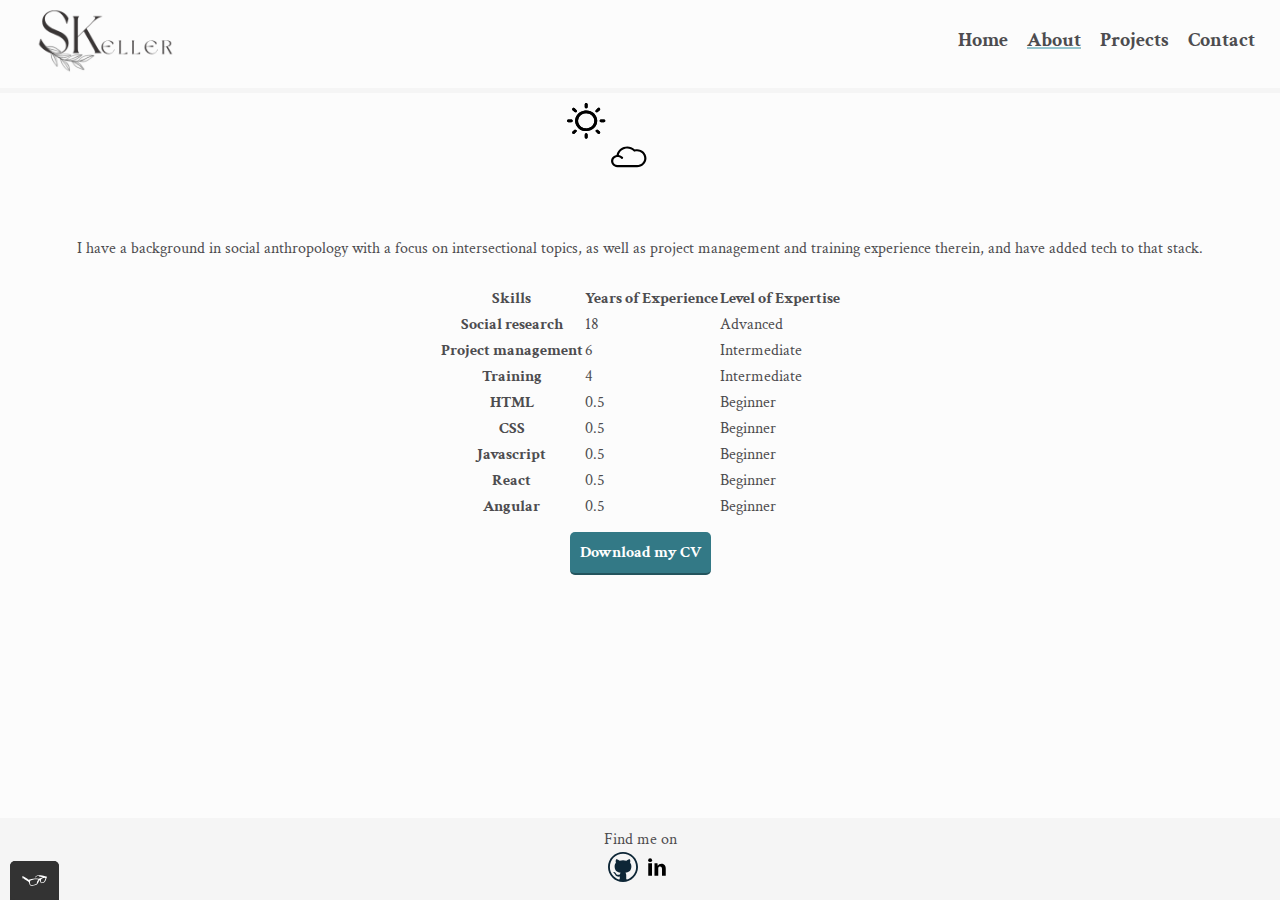
==== about.html @ 08c843f4 "Changing animation" ====
<!DOCTYPE html>
<html lang="en">

<head>
  <meta charset="utf-8" />
  <meta http-equiv="X-UA-Compatible" content="IE=edge" />
  <meta name="viewport" content="width=device-width, initial-scale=1.0" />
  <link rel="icon" href="img/favicon-32x32.png" />
  <link rel="preconnect" href="https://fonts.googleapis.com">
  <link rel="preconnect" href="https://fonts.gstatic.com" crossorigin>
  <link
    href="https://fonts.googleapis.com/css2?family=Crimson+Text:ital,wght@0,400;0,600;0,700;1,400;1,600;1,700&display=swap"
    rel="stylesheet">
  <link rel="stylesheet" type="text/css" href="css/normalize.css" />
  <link rel="stylesheet" type="text/css" href="css/styles.css" />
  <!--<link rel="stylesheet" type="text/css" href="css/style.production.css" />-->
  <title>About SKeller</title>
</head>

<body>
  <!--HEADER SECTION-->
  <header class="page-header">
    <a href="./index.html">
      <img src="img/sklogo2.svg" alt="S Keller personal logo of name in text with leaf branch" /></a>
    <nav class="page-header__item">
      <!--ARIA accessibility with roles-->
      <ul role="menubar" class="navigation-list">
        <li role="presentation">
          <a href="index.html" role="menuitem" class="navigation-list__item">Home
          </a>
        </li>
        <li role="presentation">
          <a href="about.html" role="menuitem" class="navigation-list__item navigation-list__item--active">About</a>
        </li>
        <li role="presentation">
          <a href="work.html" role="menuitem" class="navigation-list__item">Projects</a>
        </li>
        <li role="presentation">
          <a href="contact.html" role="menuitem" class="navigation-list__item">Contact</a>
        </li>
      </ul>
    </nav>
  </header>
  <!--MAIN SECTION-->
  <main>
    <div class="main-about">
      <div class="main__about--item-svg">
        <!--SVG-->
        <svg width="38.724514mm" height="20.191999mm" viewBox="0 0 38.724514 20.191999" version="1.1" id="SVGRoot"
          xmlns="http://www.w3.org/2000/svg" xmlns:svg="http://www.w3.org/2000/svg">
          <defs id="defs7776" />
          <g id="layer1" transform="translate(-26.788485,-6.3429999)">
            <g id="o" transform="matrix(0.50739814,0,0,0.4724039,25.773689,5.3981922)">
              <path class="sun"
                d="M 12,17.75 C 10.8628,17.75 9.7511,17.4128 8.8055,16.781 7.85992,16.1491 7.1229,15.2511 6.6877,14.2004 6.25249,13.1498 6.13862,11.9936 6.36049,10.8782 6.58235,9.7628 7.12999,8.7383 7.93409,7.9341 c 0.8041,-0.8042 1.8287,-1.3518 2.9441,-1.5736 1.1154,-0.22187 2.2716,-0.108 3.3222,0.32721 1.0507,0.4352 1.9487,1.1722 2.5806,2.1178 0.6318,0.94559 0.969,2.0573 0.969,3.1945 -0.0026,1.5242 -0.6093,2.9852 -1.6871,4.0629 -1.0777,1.0778 -2.5387,1.6845 -4.0629,1.6871 z m 0,-10 c -0.8406,0 -1.6623,0.24926 -2.3612,0.71626 -0.69891,0.46699 -1.2436,1.1308 -1.5653,1.9073 -0.32167,0.7766 -0.40583,1.6311 -0.24184,2.4555 0.16398,0.8245 0.56876,1.5817 1.1631,2.1761 0.59434,0.5944 1.3516,0.9992 2.1761,1.1631 0.8244,0.164 1.6789,0.0799 2.4555,-0.2418 0.7766,-0.3217 1.4404,-0.8664 1.9073,-1.5653 0.467,-0.6989 0.7163,-1.5206 0.7163,-2.3612 -0.0026,-1.1264 -0.4513,-2.2058 -1.2477,-3.0023 -0.7965,-0.79646 -1.8759,-1.2451 -3.0023,-1.2477 z"
                id="path5969" />
              <path
                d="M 12,5 C 11.8019,4.99741 11.6126,4.91756 11.4725,4.77747 11.3324,4.63737 11.2526,4.44811 11.25,4.25 v -1.5 c 0,-0.19891 0.079,-0.38968 0.2197,-0.53033 C 11.6103,2.07902 11.8011,2 12,2 12.1989,2 12.3897,2.07902 12.5303,2.21967 12.671,2.36032 12.75,2.55109 12.75,2.75 v 1.5 C 12.7474,4.44811 12.6676,4.63737 12.5275,4.77747 12.3874,4.91756 12.1981,4.99741 12,5 Z"
                id="path5971" />
              <path
                d="M 12,22 C 11.8019,21.9974 11.6126,21.9176 11.4725,21.7775 11.3324,21.6374 11.2526,21.4481 11.25,21.25 v -1.5 c 0,-0.1989 0.079,-0.3897 0.2197,-0.5303 C 11.6103,19.079 11.8011,19 12,19 c 0.1989,0 0.3897,0.079 0.5303,0.2197 0.1407,0.1406 0.2197,0.3314 0.2197,0.5303 v 1.5 c -0.0026,0.1981 -0.0824,0.3874 -0.2225,0.5275 C 12.3874,21.9176 12.1981,21.9974 12,22 Z"
                id="path5973" />
              <path
                d="m 21.25,12.75 h -1.5 c -0.1989,0 -0.3897,-0.079 -0.5303,-0.2197 C 19.079,12.3897 19,12.1989 19,12 19,11.8011 19.079,11.6103 19.2197,11.4697 19.3603,11.329 19.5511,11.25 19.75,11.25 h 1.5 c 0.1989,0 0.3897,0.079 0.5303,0.2197 C 21.921,11.6103 22,11.8011 22,12 22,12.1989 21.921,12.3897 21.7803,12.5303 21.6397,12.671 21.4489,12.75 21.25,12.75 Z"
                id="path5975" />
              <path
                d="M 4.25,12.75 H 2.75 C 2.55109,12.75 2.36032,12.671 2.21967,12.5303 2.07902,12.3897 2,12.1989 2,12 2,11.8011 2.07902,11.6103 2.21967,11.4697 2.36032,11.329 2.55109,11.25 2.75,11.25 h 1.5 c 0.19891,0 0.38968,0.079 0.53033,0.2197 C 4.92098,11.6103 5,11.8011 5,12 5,12.1989 4.92098,12.3897 4.78033,12.5303 4.63968,12.671 4.44891,12.75 4.25,12.75 Z"
                id="path5977" />
              <path
                d="M 6.5,7.25 C 6.30706,7.23525 6.12757,7.1455 6,7 L 4.91,6 C 4.83843,5.92843 4.78166,5.84346 4.74292,5.74995 4.70419,5.65644 4.68426,5.55622 4.68426,5.455 4.68426,5.35378 4.70419,5.25356 4.74292,5.16005 4.78166,5.06654 4.83843,4.98157 4.91,4.91 4.98157,4.83843 5.06654,4.78166 5.16005,4.74292 5.25356,4.70419 5.35379,4.68425 5.455,4.68425 c 0.10122,0 0.20144,0.01994 0.29495,0.05867 C 5.84346,4.78166 5.92843,4.83843 6,4.91 L 7,6 C 7.12299,6.13751 7.19098,6.31552 7.19098,6.5 7.19098,6.68448 7.12299,6.86249 7,7 6.87243,7.1455 6.69294,7.23525 6.5,7.25 Z"
                id="path5979" />
              <path
                d="m 18.56,19.31 c -0.0985,4e-4 -0.1962,-0.0188 -0.2872,-0.0566 C 18.1818,19.2157 18.0993,19.1601 18.03,19.09 L 17,18 c -0.0668,-0.14 -0.0886,-0.2972 -0.0624,-0.4501 0.0262,-0.1528 0.0992,-0.2938 0.2089,-0.4035 0.1096,-0.1096 0.2506,-0.1826 0.4035,-0.2088 C 17.7028,16.9113 17.8601,16.9331 18,17 l 1.09,1 c 0.1405,0.1406 0.2194,0.3312 0.2194,0.53 0,0.1987 -0.0789,0.3894 -0.2194,0.53 -0.0667,0.0755 -0.1481,0.1367 -0.2392,0.1797 -0.0911,0.043 -0.1901,0.0669 -0.2908,0.0703 z"
                id="path5981" />
              <path
                d="M 17.5,7.25 C 17.3071,7.23525 17.1276,7.1455 17,7 16.877,6.86249 16.809,6.68448 16.809,6.5 16.809,6.31552 16.877,6.13751 17,6 l 1,-1.09 c 0.1445,-0.14454 0.3406,-0.22575 0.545,-0.22575 0.2044,0 0.4005,0.08121 0.545,0.22575 0.1445,0.14454 0.2258,0.34059 0.2258,0.545 0,0.20441 -0.0813,0.40046 -0.2258,0.545 L 18,7 c -0.1276,0.1455 -0.3071,0.23525 -0.5,0.25 z"
                id="path5983" />
              <path
                d="M 5.44,19.31 C 5.34146,19.3104 5.24382,19.2912 5.15281,19.2534 5.0618,19.2157 4.97925,19.1601 4.91,19.09 4.76955,18.9494 4.69066,18.7587 4.69066,18.56 c 0,-0.1988 0.07889,-0.3894 0.21934,-0.53 L 6,17 c 0.13996,-0.0669 0.29719,-0.0887 0.45005,-0.0624 0.15287,0.0262 0.29384,0.0992 0.40351,0.2088 0.10967,0.1097 0.18264,0.2507 0.20887,0.4035 C 7.08865,17.7028 7.06684,17.86 7,18 L 6,19.09 C 5.92727,19.1638 5.83984,19.2216 5.74337,19.2595 5.6469,19.2974 5.54355,19.3146 5.44,19.31 Z"
                id="path5985" />
            </g>
            <g id="use5988" transform="matrix(0.0183101,0,0,0.01748412,38.438409,16.112101)">
              <path class="cloud"
                d="M 344.38,143.77 C 254.764,56.016 102.37,103.775 79.82,227.699 c -31.849,4.598 -59.138,25.445 -72.018,55.076 -0.016,0.035 -0.032,0.07 -0.047,0.107 -26.687,61.602 18.784,130.23 85.51,130.23 h 282.27 c 75.246,0 136.46,-61.216 136.46,-136.46 0,-87.412 -81.686,-152.97 -167.62,-132.88 z m 31.156,237.35 H 93.266 c -69.246,0 -84.534,-98.263 -18.714,-119.46 14.753,-4.65 43.01,-7.348 74.38,21.892 6.464,6.024 16.586,5.667 22.61,-0.794 6.024,-6.464 5.668,-16.586 -0.794,-22.61 -17.93,-16.712 -38.071,-27.33 -58.484,-31.453 22.034,-99.077 147.37,-131.85 215.25,-56.305 4.189,4.661 10.714,6.451 16.693,4.57 67.272,-21.117 135.8,29.374 135.8,99.69 10e-4,57.602 -46.863,104.47 -104.47,104.47 z"
                id="path8315" />
            </g>
            <use class="cloud" xlink:href="#q" />
            <use xlink:href="#p" />
            <use class="sun" xlink:href="#o" />
          </g>
        </svg>
      </div>
      <!-- <h1>About me</h1>-->
      <p class="main__about--text">
        I have a background in social anthropology with a focus on
        intersectional topics, as well as project management and training
        experience therein, and have added tech to that stack.
      </p>
      <br />
      <!--TABLE-->
      <table class="main__about--item">
        <thead>
          <tr>
            <th scope="col">Skills</th>
            <th scope="col">Years of Experience</th>
            <th scope="col">Level of Expertise</th>
          </tr>
        </thead>
        <tbody>
          <tr>
            <th scope="row">Social research</th>
            <td>18</td>
            <td>Advanced</td>
          </tr>
          <tr>
            <th scope="row">Project management</th>
            <td>6</td>
            <td>Intermediate</td>
          </tr>
          <tr>
            <th scope="row">Training</th>
            <td>4</td>
            <td>Intermediate</td>
          </tr>
          <tr>
            <th scope="row">HTML</th>
            <td>0.5</td>
            <td>Beginner</td>
          </tr>
          <tr>
            <th scope="row">CSS</th>
            <td>0.5</td>
            <td>Beginner</td>
          </tr>
          <tr>
            <th scope="row">Javascript</th>
            <td>0.5</td>
            <td>Beginner</td>
          </tr>
          <tr>
            <th scope="row">React</th>
            <td>0.5</td>
            <td>Beginner</td>
          <tr>
            <th scope="row">Angular</th>
            <td>0.5</td>
            <td>Beginner</td>
          </tr>
          </tr>
        </tbody>
      </table>
      <div class="main__about--item button__cv">
        <a href="assets/cv_skeller.pdf" class="button" download>Download my CV</a>
      </div>
      <br />

      <!--<div>
        <a
          href="https://www.freepik.com/free-vector/munich-germany-line-city-skyline-with-panorama-sky-background-vector-illustration-business-travel-tourism-concept-with-modern-buildings-image-presentation-banner-web-site_24083901.htm#query=munich%20skyline&position=0&from_view=search&track=ais">Image
          by Sky and Glass</a> on Freepik
      </div>-->
    </div>
  </main>
  <!--FOOTER SECTION-->
  <footer class="page-footer">
    <!-- <a href="mailto:sarah29.84@gmail.com?cc=smaugkeller@gmail.com">Contact me</a>-->
    <p>Find me on</p>
    <div class="social-media">
      <a class="footer__icon" href="https://github.com/keylan1">
        <img src="img/github_icon.svg"
          alt="Github icon" /></a><!--<img src="img/twitter_icon.svg" alt="Twitter icon" />-->
      <a class="footer__icon" href="https://www.linkedin.com/in/sarah-keller-77b59525/">
        <img src="img/linkedin_icon.svg" alt="LinkedIn icon" />
      </a>
    </div>
  </footer>
  <!--js source for accessibility checker-->
  <script src="js/tota11y.min.js"></script>
</body>

</html>
---- css/styles.css ----
:root {
  --primary-color: #337986;
  --visited-color: #c96d7c;
  --background-color: #fcfcfc;
  --text-color: #4d4c4f;
  --active-color: #95c5ce;
  --button-text: white;
  --page-border: #f5f5f5;
  --cloud-color: #56cde2;
  --sun-first: #edc655;
  --sun-second: #fcffad;
  --sun-third: #f76414;
  --font-family: 'Crimson Text', serif;
  --font-weight: 700;
  --line-height: 1.5;
  --docfont-size: 16px;
}

/* GENERAL RULES FOR DOC */
*,
*:after,
*:before {
  margin: 0;
  padding: 0;
  box-sizing: border-box;
}

html,
body {
  height: 100%;
  min-height: 100%;
  overflow: hidden;
}

main {
  flex: 1 1 auto;
  overflow-y: scroll;
}

body {
  display: flex;
  background-color: var(--background-color);
  color: var(--text-color);
  font-size: var(--docfont-size);
  font-family: var(--font-family);
  line-height: var(--line-height);
  flex-direction: column;
}

h1 {
  font-size: 30px;
  font-weight: var(--font-weight);
  line-height: var(--line-height);
  text-align: center;
}

h2 {
  font-size: 24px;
  font-weight: var(--font-weight);
  line-height: var(--line-height);
}

h3 {
  font-size: 18px;
  font-weight: var(--font-weight);
  line-height: var(--line-height);
}

/* HEADER RULES */

.page-header {
  display: flex;
  width: 100%;
  padding: 5px;
  border-bottom: 5px solid var(--page-border);
  background-color: var(--background-color);
}

.page-header__item {
  flex: 0 1 200px;
}

.page-header__item:last-child {
  flex-grow: 1;
  text-align: right;
}

header,
footer {
  flex: 0 0 auto;
}

.navigation-list {
  list-style-type: none;
  margin-top: 20px;
  margin-right: 20px;
  /*font-size: 18px;*/
}

.navigation-list li {
  display: inline-block;
  margin-left: 15px;
}

.navigation-list__item {
  font-weight: bold;
  font-size: 20px;
  text-decoration: none;
  color: var(--text-color);

}

.navigation-list__item--active {
  text-decoration: underline var(--active-color);
}

/* MAIN CONTENT RULES */

.profile {
  display: flex;
  justify-content: center;
  align-items: center;
  padding: 100px;
}

.profile__container {
  display: flex;
  align-items: center;
  justify-content: center;
  margin: 0 auto;
  max-width: 900px;
}

.profile__portrait {
  width: 350px;
  height: auto;
  margin-right: 40px;
  border-radius: 50%;
}

.profile .main-profile {
  flex: 1 1 auto;
  overflow-y: scroll;
}

.main__profile--items {
  flex-direction: column;
  flex-wrap: wrap;
  text-align: justify;
}

.main-about {
  display: flex;
  flex-direction: column;
  align-items: center;
  justify-content: center;
}

.main__about--text {
  margin-top: 40px;
}

svg {
  margin-top: 10px;
  margin-bottom: 10px;
}

.main-work {
  display: flex;
  flex-direction: column;
  justify-content: center;
}

.main-contact {
  display: flex;
  flex-direction: column;
}

.main__contact--items {
  display: flex;
  align-items: center;
  justify-content: center;
  margin: 40px 90px;
}

.main__contact--item {
  padding: 20px;
}

table {
  margin-bottom: 20px;
}

.button__cv {
  margin-bottom: 10px;
}

.grid__item {
  display: inline-block;
  width: 33%;
}

@supports (display: grid) {
  .grid {
    display: grid;
    grid-template-columns: 1fr 1fr;
    grid-gap: 35px;
    margin: 30px;
    margin-top: 40px;
  }

  .grid__item {
    background-color: var(--page-border);
    width: auto;
    min-height: auto;
    max-height: fit-content;
    margin: 0;
    box-shadow: 0px 0px 20px rgba(36, 36, 36, 0.4);
    transition: transform 0.2s, box-shadow 0.2s;
    border-radius: 10px;
    display: flex;
    /*justify-content: flex-end;*/
    justify-content: space-between;
    flex-direction: column;
    position: relative;
  }



  .grid__item_p {
    padding-top: 20px;
    padding-left: 20px;
    padding-right: 20px;
    text-align: justify;

  }

  .grid__item_a {
    padding-left: 20px;
    padding-right: 20px;
    text-decoration: none;
    margin-bottom: 10px;
  }

  .button-container {
    display: flex;
    justify-content: center;
    width: 100%;
    padding: 20px;
  }

  .project-button {
    background-color: rgb(231, 230, 229);
    box-shadow: 0px 5px 20px rgba(68, 65, 65, 0.5);
    color: var(--text-color);
  }

  .grid__item:hover {
    transform: translateY(-10px);
    /* Move the card up on hover */
    box-shadow: 0px 5px 20px rgba(0, 0, 0, 0.3);
    /* Increase shadow for illumination */
  }

  .event-img {
    display: grid;
    place-items: center;
    /*margin: auto;*/
    background-color: var(--page-border);
    max-width: 100%;
    max-height: 100%;
    margin: auto;
    object-fit: cover;
    border-top-right-radius: 10px;
    border-top-left-radius: 10px;

  }

  .chirp-img {
    display: grid;
    place-items: center;
    /*margin: auto;*/
    background-color: var(--page-border);
    max-width: 100%;
    max-height: 100%;
    margin: auto;
    object-fit: cover;

  }

  .mFlix-angular-img {
    display: grid;
    place-items: center;
    /*margin: auto;*/
    background-color: var(--page-border);
    max-width: 100%;
    max-height: 100%;
    margin: auto;
    object-fit: cover;
  }

  .mFlix-react-img {
    display: grid;
    place-items: center;
    /*margin: auto;*/
    background-color: var(--page-border);
    max-width: 100%;
    max-height: 100%;
    margin: auto;
    object-fit: cover;
  }

  .flix-api-img {
    display: grid;
    place-items: center;
    /*margin: auto;*/
    background-color: var(--page-border);
    max-width: 100%;
    max-height: 100%;
    margin: auto;
    object-fit: cover;
  }

  .pokedex-img {
    display: grid;
    place-items: center;
    /*margin: auto;*/
    background-color: var(--page-border);
    max-width: 100%;
    max-height: 100%;
    margin: auto;
    object-fit: cover;
  }
}

/* BUTTONS AND LINKS */

.footer__icon:visited {
  color: white;
  text-decoration: none;
}

a {
  color: var(--primary-color);
  font-weight: bold;
}

/*a:visited {
  color: var(--visited-color);
}*/

a:hover,
a:focus {
  text-decoration: none;
}

a:active {
  color: var(--active-color);
}

button,
.button {
  border: none;
  background-color: var(--primary-color);
  font-family: inherit;
  font-size: var(--docfont-size);
  text-decoration: none;
  color: var(--button-text);
  border-radius: 5px;
  padding: 10px;
  border-bottom: 2px solid rgba(0, 0, 0, 0.3);
  transition: opacity 0.4s;
}

button:hover,
button:focus,
.button:hover,
.button:focus {
  cursor: pointer;
  opacity: 0.6;
}

.contact-p {
  font-style: italic;
  margin-top: 7px;
  text-align: center;
}

#contact-email {
  height: 35px;
  width: 100%;
  resize: none;
}

#contact-msg {
  height: 60px;
  width: 100%;
  resize: none;
}

#contact-submit {
  margin-top: 10px;
  padding: 10px;
  box-shadow: inset;
  background-color: var(--primary-color);
  color: var(--button-text);
  border-radius: 5px;
}

/* FOOTER RULES */
.page-footer {
  clear: both;
  display: flex;
  flex-direction: column;
  align-items: center;
  justify-content: center;
  background-color: var(--page-border);
  line-height: var(--line-height);
  padding: 10px;
}

/* RESPONSIVENESS */
/* GRID */
@media all and (max-width: 480px) {
  .grid {
    grid-template-columns: 1fr;
    grid-gap: 25px;
  }

  /*.project-button {
    flex-shrink: 1;
    flex-basis: auto;
  }*/

  .grid__item_p {
    font-size: 12px;
  }

  .project-button {
    font-size: 12px;
    padding: 5px;
    margin-top: 10px;
    margin-bottom: 10px;
  }

  .profile__container {
    display: flex;
    flex-direction: column;
  }

  .main__contact--items {
    display: flex;
    flex-direction: column;
  }
}

@media all and (min-width: 481px) and (max-width: 768px) {
  .grid {
    grid-template-columns: 1fr;
    grid-gap: 25px;
  }

  .grid__item_p {
    padding-top: 10px;
    padding-left: 10px;
    padding-right: 10px;
    font-size: 14px;
  }

  .project-button {
    font-size: 16px;
    padding: 10px;
    margin-top: 10px;
    margin-bottom: 10px;
  }

  .profile__container {
    display: flex;
    flex-direction: column;
  }

  .profile__portrait {
    margin: 0 auto;
    max-height: 350px;
    max-width: 350px;
  }
}

@media all and (max-width: 768px) {
  .page-header__item:first-child {
    flex-shrink: 1;
    flex-basis: auto;
  }

  .grid__item:last-child {
    grid-column: auto / auto;
    grid-row: auto / auto;
  }

  h1 {
    font-size: 22.5px;
  }

  .main-about,
  .page-footer {
    text-align: justify;
  }

  svg {
    width: 100%;
    height: auto;
  }
}

/* MAIN RESPONSIVENESS */
/* PROFILE */

@media all and (min-width: 320px) and (max-width: 480px) {
  .profile__portrait {
    margin: 0 auto;
    max-height: 300px;
    max-width: 300px;
  }

  .navigation-list__item {
    font-size: 14px;
  }

  .navigation-list {
    margin-top: 30px;
  }

  .header-img {
    flex-shrink: 1;
  }
}

@media all and (max-width: 320px) {
  .profile__portrait {
    margin: 0 auto;
    max-height: 250px;
    max-width: 250px;
  }

  .main__contact--item {
    padding: 10px;
  }

  form {
    width: max-content;
  }

  .contact-p {
    margin-top: 10px;
    font-style: italic;
  }
}

@media all and (max-width: 480px) {}

@media all and (max-width: 768px) {}

@media all and (max-width: 992px) {}

@media all and (max-width: 1200px) {

  .chirp-img,
  .flix-api-img,
  .mFlix-angular-img,
  .mFlix-react-img,
  .pokedex-img {
    border-top-right-radius: 10px;
    border-top-left-radius: 10px;
  }

}

/* KEYFRAMES */

@keyframes cloud-move-reverse {
  0% {
    fill: var(--box-background);
    transform: translate(446px, 48px);
  }

  50% {
    fill: var(--cloud-color);
  }

  100% {
    fill: var(--primary-color);
    transform: translate(100px, 48px);
  }
}

@keyframes sun-animation {
  0% {
    fill: var(--sun-first);
  }

  50% {
    fill: var(--sun-second);
  }

  100% {
    fill: var(--sun-third);
  }
}

.sun {
  animation: 6s sun-animation infinite alternate linear;
}

.cloud {
  animation: 20s cloud-move-reverse infinite alternate linear;
}
---- css/style.production.css ----
/*
* Prefixed by https://autoprefixer.github.io
* PostCSS: v8.4.14,
* Autoprefixer: v10.4.7
* Browsers: last 4 version
*/

/* GENERAL RULES FOR DOC */
*,
*:after,
*:before {
  margin: 0;
  padding: 0;
  -webkit-box-sizing: border-box;
  box-sizing: border-box;
}

html,
body {
  height: 100%;
  min-height: 100%;
  overflow: hidden;
}

main {
  -webkit-box-flex: 1;
  -ms-flex: 1 1 auto;
  flex: 1 1 auto;
  overflow-y: scroll;
}

body {
  display: -webkit-box;
  display: -ms-flexbox;
  display: flex;
  background-color: #fcfcfc;
  color: #4d4c4f;
  font-size: 16px;
  font-family: tajawal, sans-serif;
  line-height: 1.5;
  -webkit-box-orient: vertical;
  -webkit-box-direction: normal;
  -ms-flex-direction: column;
  flex-direction: column;
}

h1 {
  font-size: 30px;
  font-weight: 700;
  line-height: 1.5;
  text-align: center;
}

h2 {
  font-size: 24px;
  font-weight: 700;
  line-height: 1.5;
}

h3 {
  font-size: 18px;
  font-weight: 700;
  line-height: 1.5;
}

/* HEADER RULES */

.page-header {
  display: -webkit-box;
  display: -ms-flexbox;
  display: flex;
  width: 100%;
  padding: 20px;
  border-bottom: 3px solid #f5f5f5;
  background-color: #fcfcfc;
}

.page-header__item {
  -webkit-box-flex: 0;
  -ms-flex: 0 1 200px;
  flex: 0 1 200px;
}

.page-header__item:last-child {
  -webkit-box-flex: 1;
  -ms-flex-positive: 1;
  flex-grow: 1;
  text-align: right;
}

header,
footer {
  -webkit-box-flex: 0;
  -ms-flex: 0 0 auto;
  flex: 0 0 auto;
}

.navigation-list {
  list-style-type: none;
  font-size: 18px;
}

.navigation-list li {
  display: inline-block;
  margin-left: 15px;
}

.navigation-list__item--active {
  text-decoration: none;
}

/* MAIN CONTENT RULES */

.profile {
  display: -webkit-box;
  display: -ms-flexbox;
  display: flex;
  -webkit-box-pack: center;
  -ms-flex-pack: center;
  justify-content: center;
  -webkit-box-align: center;
  -ms-flex-align: center;
  align-items: center;
  padding: 100px;
}

.profile__container {
  display: -webkit-box;
  display: -ms-flexbox;
  display: flex;
  -webkit-box-align: center;
  -ms-flex-align: center;
  align-items: center;
  -webkit-box-pack: center;
  -ms-flex-pack: center;
  justify-content: center;
  margin: 0 auto;
  max-width: 900px;
}

.profile__portrait {
  width: 350px;
  height: auto;
  margin-right: 40px;
  border-radius: 50%;
}

.profile .main-profile {
  -webkit-box-flex: 1;
  -ms-flex: 1 1 auto;
  flex: 1 1 auto;
  overflow-y: scroll;
}

.main__profile--items {
  -webkit-box-orient: vertical;
  -webkit-box-direction: normal;
  -ms-flex-direction: column;
  flex-direction: column;
  -ms-flex-wrap: wrap;
  flex-wrap: wrap;
  text-align: justify;
}

.main-about {
  display: -webkit-box;
  display: -ms-flexbox;
  display: flex;
  -webkit-box-orient: vertical;
  -webkit-box-direction: normal;
  -ms-flex-direction: column;
  flex-direction: column;
  -webkit-box-align: center;
  -ms-flex-align: center;
  align-items: center;
  -webkit-box-pack: center;
  -ms-flex-pack: center;
  justify-content: center;
}

.main__about--text {
  margin-top: 40px;
}

svg {
  margin-top: 10px;
  margin-bottom: 10px;
}

.main-work {
  display: -webkit-box;
  display: -ms-flexbox;
  display: flex;
  -webkit-box-orient: vertical;
  -webkit-box-direction: normal;
  -ms-flex-direction: column;
  flex-direction: column;
  -webkit-box-pack: center;
  -ms-flex-pack: center;
  justify-content: center;
}

.main-contact {
  display: -webkit-box;
  display: -ms-flexbox;
  display: flex;
  -webkit-box-orient: vertical;
  -webkit-box-direction: normal;
  -ms-flex-direction: column;
  flex-direction: column;
}

.main__contact--items {
  display: -webkit-box;
  display: -ms-flexbox;
  display: flex;
  -webkit-box-align: center;
  -ms-flex-align: center;
  align-items: center;
  -webkit-box-pack: center;
  -ms-flex-pack: center;
  justify-content: center;
  margin: 40px 90px;
}

.main__contact--item {
  padding: 20px;
}

table {
  margin-bottom: 20px;
}

.button__cv {
  margin-bottom: 10px;
}

.grid__item {
  display: inline-block;
  width: 33%;
}

@supports (display: grid) {
  .grid {
    display: -ms-grid;
    display: grid;
    -ms-grid-columns: 1fr 15px 1fr 15px 1fr;
    grid-template-columns: 1fr 1fr 1fr;
    grid-gap: 15px;
    margin: 30px;
    margin-top: 40px;
  }

  .grid__item {
    background-color: #f5f5f5;
    width: auto;
    min-height: auto;
    margin: 0;
  }

  .event-img {
    display: -ms-grid;
    display: grid;
    place-items: center;
    /*margin: auto;*/
    background-color: #f5f5f5;
    max-width: 100%;
    max-height: 100%;
    margin: auto;
    -o-object-fit: cover;
    object-fit: cover;
  }

  .chirp-img {
    display: -ms-grid;
    display: grid;
    place-items: center;
    /*margin: auto;*/
    background-color: #f5f5f5;
    max-width: 100%;
    max-height: 45%;
    margin: auto;
    -o-object-fit: cover;
    object-fit: cover;
  }

  .mFlix-angular-img {
    display: -ms-grid;
    display: grid;
    place-items: center;
    /*margin: auto;*/
    background-color: #f5f5f5;
    max-width: 100%;
    max-height: 45%;
    margin: auto;
    -o-object-fit: cover;
    object-fit: cover;
  }

  .mFlix-react-img {
    display: -ms-grid;
    display: grid;
    place-items: center;
    /*margin: auto;*/
    background-color: #f5f5f5;
    max-width: 100%;
    max-height: 45%;
    margin: auto;
    -o-object-fit: cover;
    object-fit: cover;
  }

  .flix-api-img {
    display: -ms-grid;
    display: grid;
    place-items: center;
    /*margin: auto;*/
    background-color: #f5f5f5;
    max-width: 100%;
    max-height: 45%;
    margin: auto;
    -o-object-fit: cover;
    object-fit: cover;
  }

  .pokedex-img {
    display: -ms-grid;
    display: grid;
    place-items: center;
    /*margin: auto;*/
    background-color: #f5f5f5;
    max-width: 100%;
    max-height: 45%;
    margin: auto;
    -o-object-fit: cover;
    object-fit: cover;
  }
}

/* BUTTONS AND LINKS */
a {
  color: #337986;
}

a:visited {
  color: #c96d7c;
}

a:hover,
a:focus {
  text-decoration: none;
}

a:active {
  color: #95c5ce;
}

button {
  border: none;
  background-color: #337986;
  font-family: inherit;
  font-size: 16px;
  text-decoration: none;
  color: white;
  border-radius: 5px;
  padding: 10px;
  border-bottom: 2px solid rgba(0, 0, 0, 0.3);
  -webkit-transition: opacity 0.4s;
  -o-transition: opacity 0.4s;
  transition: opacity 0.4s;
}

.button {
  border: none;
  background-color: #337986;
  font-family: inherit;
  font-size: 16px;
  text-decoration: none;
  color: white;
  border-radius: 5px;
  padding: 10px;
  border-bottom: 2px solid rgba(0, 0, 0, 0.3);
  -webkit-transition: opacity 0.4s;
  -o-transition: opacity 0.4s;
  transition: opacity 0.4s;
}

button:hover,
button:focus,
.button:hover,
.button:focus {
  cursor: pointer;
  opacity: 0.6;
}

.contact-p {
  font-style: italic;
  margin-top: 7px;
}

#contact-msg,
#contact-email,
#contact-tel {
  height: 35px;
  width: 100%;
  resize: none;
}

#contact-submit {
  padding: 5px;
  -webkit-box-shadow: inset;
  box-shadow: inset;
  background-color: #337986;
  color: white;
  border-radius: 5px;
}

/* FOOTER RULES */
.page-footer {
  clear: both;
  display: -webkit-box;
  display: -ms-flexbox;
  display: flex;
  -webkit-box-orient: vertical;
  -webkit-box-direction: normal;
  -ms-flex-direction: column;
  flex-direction: column;
  -webkit-box-align: center;
  -ms-flex-align: center;
  align-items: center;
  -webkit-box-pack: center;
  -ms-flex-pack: center;
  justify-content: center;
  background-color: #f5f5f5;
  line-height: 1.5;
  padding: 10px;
}

/* RESPONSIVENESS */
/* GRID */
@media all and (max-width: 480px) {
  .grid {
    -ms-grid-columns: 1fr;
    grid-template-columns: 1fr;
    grid-gap: 10px;
  }

  .profile__container {
    display: -webkit-box;
    display: -ms-flexbox;
    display: flex;
    -webkit-box-orient: vertical;
    -webkit-box-direction: normal;
    -ms-flex-direction: column;
    flex-direction: column;
  }

  .main__contact--items {
    display: -webkit-box;
    display: -ms-flexbox;
    display: flex;
    -webkit-box-orient: vertical;
    -webkit-box-direction: normal;
    -ms-flex-direction: column;
    flex-direction: column;
  }
}

@media all and (min-width: 481px) and (max-width: 768px) {
  .grid {
    -ms-grid-columns: 1fr 15px 1fr;
    grid-template-columns: 1fr 1fr;
    grid-gap: 15px;
  }

  .profile__container {
    display: -webkit-box;
    display: -ms-flexbox;
    display: flex;
    -webkit-box-orient: vertical;
    -webkit-box-direction: normal;
    -ms-flex-direction: column;
    flex-direction: column;
  }

  .profile__portrait {
    margin: 0 auto;
    max-height: 350px;
    max-width: 350px;
  }
}

@media all and (max-width: 768px) {
  .page-header__item:first-child {
    -ms-flex-negative: 1;
    flex-shrink: 1;
    -ms-flex-preferred-size: auto;
    flex-basis: auto;
  }

  .grid__item:last-child {
    grid-column: auto / auto;
    grid-row: auto / auto;
  }

  h1 {
    font-size: 22.5px;
  }

  .main-about,
  .page-footer {
    text-align: justify;
  }

  svg {
    width: 100%;
    height: auto;
  }
}

/* MAIN RESPONSIVENESS */
/* PROFILE */

@media all and (min-width: 320px) and (max-width: 480px) {
  .profile__portrait {
    margin: 0 auto;
    max-height: 300px;
    max-width: 300px;
  }
}

@media all and (max-width: 320px) {
  .profile__portrait {
    margin: 0 auto;
    max-height: 250px;
    max-width: 250px;
  }

  .main__contact--item {
    padding: 10px;
  }

  form {
    width: -webkit-max-content;
    width: -moz-max-content;
    width: max-content;
  }

  .contact-p {
    margin-top: 10px;
    font-style: italic;
  }
}

@media all and (max-width: 480px) {}

@media all and (max-width: 768px) {}

@media all and (max-width: 992px) {}

@media all and (max-width: 1200px) {}

/* KEYFRAMES */

@-webkit-keyframes cloud-move-reverse {
  0% {
    fill: undefined;
    -webkit-transform: translate(446px, 48px);
    transform: translate(446px, 48px);
  }

  50% {
    fill: #56cde2;
  }

  100% {
    fill: #337986;
    -webkit-transform: translate(100px, 48px);
    transform: translate(100px, 48px);
  }
}

@keyframes cloud-move-reverse {
  0% {
    fill: undefined;
    -webkit-transform: translate(446px, 48px);
    transform: translate(446px, 48px);
  }

  50% {
    fill: #56cde2;
  }

  100% {
    fill: #337986;
    -webkit-transform: translate(100px, 48px);
    transform: translate(100px, 48px);
  }
}

@-webkit-keyframes sun-animation {
  0% {
    fill: #edc655;
  }

  50% {
    fill: #fcffad;
  }

  100% {
    fill: #f76414;
  }
}

@keyframes sun-animation {
  0% {
    fill: #edc655;
  }

  50% {
    fill: #fcffad;
  }

  100% {
    fill: #f76414;
  }
}

.sun {
  -webkit-animation: 6s sun-animation infinite alternate linear;
  animation: 6s sun-animation infinite alternate linear;
}

.cloud {
  -webkit-animation: 20s cloud-move-reverse infinite alternate linear;
  animation: 20s cloud-move-reverse infinite alternate linear;
}
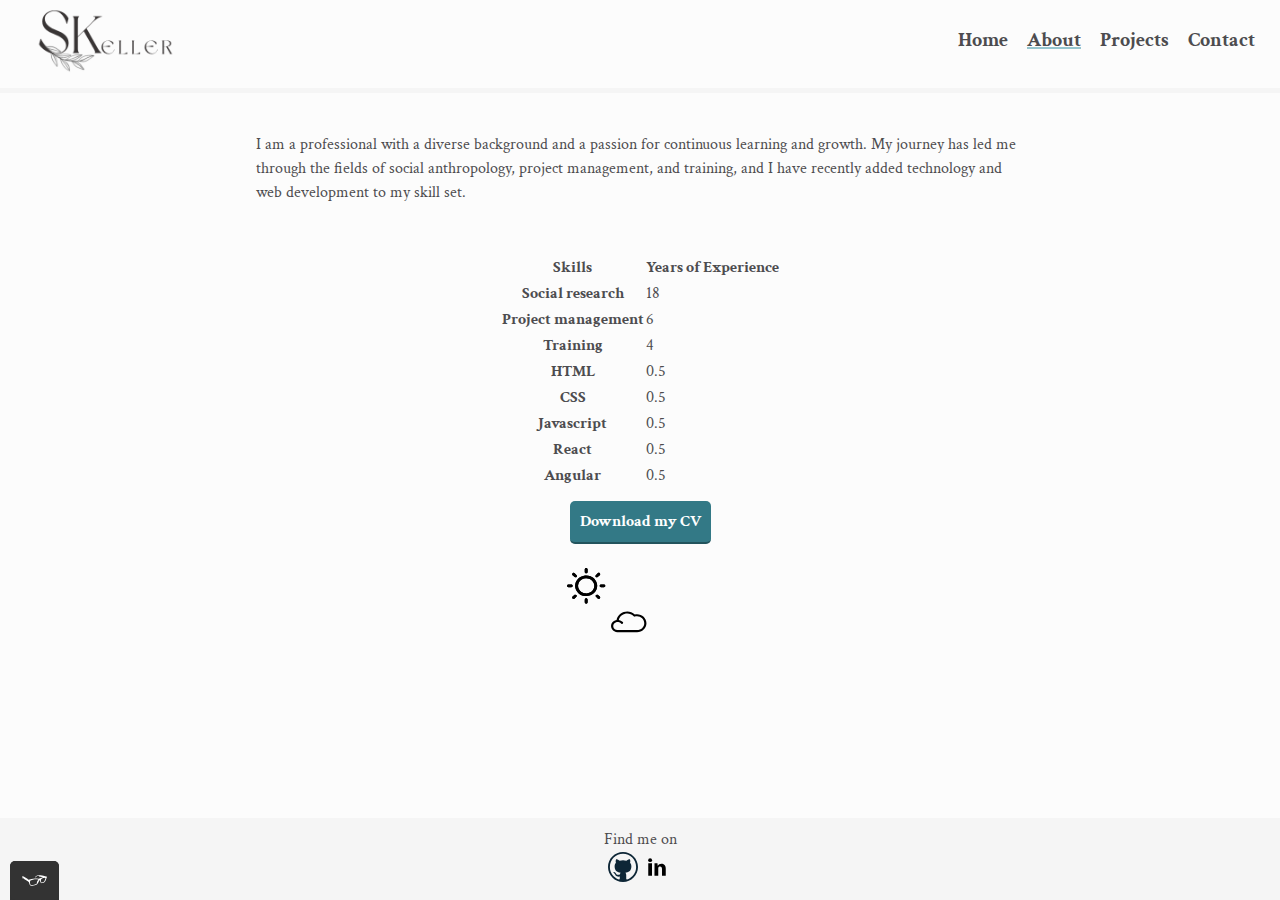
==== commit 7805ad75: "Responsiveness" ====
--- a/about.html
+++ b/about.html
@@ -44,6 +44,71 @@
   <!--MAIN SECTION-->
   <main>
     <div class="main-about">
+      <!-- <h1>About me</h1>-->
+      <div class="main__about--about">
+        <p class="main__about--text">
+          I am a professional with a diverse background and a passion for continuous learning and growth. My journey has
+          led me through the fields of social anthropology, project management, and training, and I have recently added
+          technology and web development to my skill set.
+        </p>
+      </div>
+      <br />
+      <!--TABLE-->
+      <table class="main__about--item">
+        <thead>
+          <tr>
+            <th scope="col">Skills</th>
+            <th scope="col">Years of Experience</th>
+            <!--<th scope="col">Level of Expertise</th>-->
+          </tr>
+        </thead>
+        <tbody>
+          <tr>
+            <th scope="row">Social research</th>
+            <td>18</td>
+            <!--<td>Advanced</td>-->
+          </tr>
+          <tr>
+            <th scope="row">Project management</th>
+            <td>6</td>
+            <!--<td>Intermediate</td>-->
+          </tr>
+          <tr>
+            <th scope="row">Training</th>
+            <td>4</td>
+            <!--- <td>Intermediate</td>-->
+          </tr>
+          <tr>
+            <th scope="row">HTML</th>
+            <td>0.5</td>
+            <!--- <td>Beginner</td>-->
+          </tr>
+          <tr>
+            <th scope="row">CSS</th>
+            <td>0.5</td>
+            <!--<td>Beginner</td>-->
+          </tr>
+          <tr>
+            <th scope="row">Javascript</th>
+            <td>0.5</td>
+            <!--<td>Beginner</td>-->
+          </tr>
+          <tr>
+            <th scope="row">React</th>
+            <td>0.5</td>
+            <!--<td>Beginner</td>-->
+          <tr>
+            <th scope="row">Angular</th>
+            <td>0.5</td>
+            <!--<td>Beginner</td>-->
+          </tr>
+          </tr>
+        </tbody>
+      </table>
+      <div class="main__about--item button__cv">
+        <a href="assets/cv_skeller.pdf" class="button" download>Download my CV</a>
+      </div>
+      <br />
       <div class="main__about--item-svg">
         <!--SVG-->
         <svg width="38.724514mm" height="20.191999mm" viewBox="0 0 38.724514 20.191999" version="1.1" id="SVGRoot"
@@ -90,70 +155,6 @@
           </g>
         </svg>
       </div>
-      <!-- <h1>About me</h1>-->
-      <p class="main__about--text">
-        I have a background in social anthropology with a focus on
-        intersectional topics, as well as project management and training
-        experience therein, and have added tech to that stack.
-      </p>
-      <br />
-      <!--TABLE-->
-      <table class="main__about--item">
-        <thead>
-          <tr>
-            <th scope="col">Skills</th>
-            <th scope="col">Years of Experience</th>
-            <th scope="col">Level of Expertise</th>
-          </tr>
-        </thead>
-        <tbody>
-          <tr>
-            <th scope="row">Social research</th>
-            <td>18</td>
-            <td>Advanced</td>
-          </tr>
-          <tr>
-            <th scope="row">Project management</th>
-            <td>6</td>
-            <td>Intermediate</td>
-          </tr>
-          <tr>
-            <th scope="row">Training</th>
-            <td>4</td>
-            <td>Intermediate</td>
-          </tr>
-          <tr>
-            <th scope="row">HTML</th>
-            <td>0.5</td>
-            <td>Beginner</td>
-          </tr>
-          <tr>
-            <th scope="row">CSS</th>
-            <td>0.5</td>
-            <td>Beginner</td>
-          </tr>
-          <tr>
-            <th scope="row">Javascript</th>
-            <td>0.5</td>
-            <td>Beginner</td>
-          </tr>
-          <tr>
-            <th scope="row">React</th>
-            <td>0.5</td>
-            <td>Beginner</td>
-          <tr>
-            <th scope="row">Angular</th>
-            <td>0.5</td>
-            <td>Beginner</td>
-          </tr>
-          </tr>
-        </tbody>
-      </table>
-      <div class="main__about--item button__cv">
-        <a href="assets/cv_skeller.pdf" class="button" download>Download my CV</a>
-      </div>
-      <br />
-
       <!--<div>
         <a
           href="https://www.freepik.com/free-vector/munich-germany-line-city-skyline-with-panorama-sky-background-vector-illustration-business-travel-tourism-concept-with-modern-buildings-image-presentation-banner-web-site_24083901.htm#query=munich%20skyline&position=0&from_view=search&track=ais">Image
--- a/css/styles.css
+++ b/css/styles.css
@@ -156,14 +156,22 @@
   justify-content: center;
 }
 
+.main__about--about {
+  display: flex;
+  flex-direction: column;
+  max-width: 60vw;
+  justify-content: center;
+}
+
 .main__about--text {
   margin-top: 40px;
-}
-
-svg {
+  margin-bottom: 25px;
+}
+
+/*svg {
   margin-top: 10px;
   margin-bottom: 10px;
-}
+}*/
 
 .main-work {
   display: flex;
@@ -203,7 +211,7 @@
 @supports (display: grid) {
   .grid {
     display: grid;
-    grid-template-columns: 1fr 1fr;
+    grid-template-columns: 1fr 1fr 1fr;
     grid-gap: 35px;
     margin: 30px;
     margin-top: 40px;
@@ -225,8 +233,6 @@
     position: relative;
   }
 
-
-
   .grid__item_p {
     padding-top: 20px;
     padding-left: 20px;
@@ -263,6 +269,33 @@
   }
 
   .event-img {
+    /*display: grid;*/
+    place-items: center;
+    /*margin: auto;*/
+    background-color: var(--page-border);
+    max-width: 100%;
+    max-height: 100%;
+    /*margin: auto;*/
+    object-fit: cover;
+    border-top-right-radius: 10px;
+    border-top-left-radius: 10px;
+
+  }
+
+  .chirp-img {
+    place-items: center;
+    /*margin: auto;*/
+    background-color: var(--page-border);
+    max-width: 100%;
+    max-height: 100%;
+    margin: auto;
+    object-fit: cover;
+    border-top-right-radius: 10px;
+    border-top-left-radius: 10px;
+
+  }
+
+  .mFlix-angular-img {
     display: grid;
     place-items: center;
     /*margin: auto;*/
@@ -273,30 +306,6 @@
     object-fit: cover;
     border-top-right-radius: 10px;
     border-top-left-radius: 10px;
-
-  }
-
-  .chirp-img {
-    display: grid;
-    place-items: center;
-    /*margin: auto;*/
-    background-color: var(--page-border);
-    max-width: 100%;
-    max-height: 100%;
-    margin: auto;
-    object-fit: cover;
-
-  }
-
-  .mFlix-angular-img {
-    display: grid;
-    place-items: center;
-    /*margin: auto;*/
-    background-color: var(--page-border);
-    max-width: 100%;
-    max-height: 100%;
-    margin: auto;
-    object-fit: cover;
   }
 
   .mFlix-react-img {
@@ -308,6 +317,8 @@
     max-height: 100%;
     margin: auto;
     object-fit: cover;
+    border-top-right-radius: 10px;
+    border-top-left-radius: 10px;
   }
 
   .flix-api-img {
@@ -319,6 +330,8 @@
     max-height: 100%;
     margin: auto;
     object-fit: cover;
+    border-top-right-radius: 10px;
+    border-top-left-radius: 10px;
   }
 
   .pokedex-img {
@@ -330,6 +343,8 @@
     max-height: 100%;
     margin: auto;
     object-fit: cover;
+    border-top-right-radius: 10px;
+    border-top-left-radius: 10px;
   }
 }
 
@@ -456,7 +471,7 @@
 
 @media all and (min-width: 481px) and (max-width: 768px) {
   .grid {
-    grid-template-columns: 1fr;
+    grid-template-columns: 1fr 1fr;
     grid-gap: 25px;
   }
 
@@ -486,6 +501,38 @@
   }
 }
 
+@media all and (min-width: 481px) and (max-width: 539px) {
+  .grid {
+    grid-template-columns: 1fr;
+    grid-gap: 15px;
+  }
+
+  .grid__item_p {
+    padding-top: 10px;
+    padding-left: 10px;
+    padding-right: 10px;
+    font-size: 14px;
+  }
+
+  .project-button {
+    font-size: 14px;
+    padding: 8px;
+    margin-top: 8px;
+    margin-bottom: 8px;
+  }
+
+  .profile__container {
+    display: flex;
+    flex-direction: column;
+  }
+
+  .profile__portrait {
+    margin: 0 auto;
+    max-height: 350px;
+    max-width: 350px;
+  }
+}
+
 @media all and (max-width: 768px) {
   .page-header__item:first-child {
     flex-shrink: 1;
@@ -497,6 +544,10 @@
     grid-row: auto / auto;
   }
 
+  .project-button {
+    font-size: 12px;
+  }
+
   h1 {
     font-size: 22.5px;
   }
@@ -506,16 +557,31 @@
     text-align: justify;
   }
 
-  svg {
+  /*svg {
     width: 100%;
     height: auto;
+  }*/
+}
+
+@media all and (min-width: 769px) and (max-width: 890px) {
+  .navigation-list__item {
+    font-size: 15px;
+  }
+
+  .navigation-list {
+    margin-top: 20px;
+  }
+
+  .grid {
+    grid-template-columns: 1fr 1fr;
+    grid-gap: 20px;
   }
 }
 
 /* MAIN RESPONSIVENESS */
 /* PROFILE */
 
-@media all and (min-width: 320px) and (max-width: 480px) {
+@media all and (min-width: 320px) and (max-width: 538px) {
   .profile__portrait {
     margin: 0 auto;
     max-height: 300px;
@@ -523,11 +589,11 @@
   }
 
   .navigation-list__item {
-    font-size: 14px;
+    font-size: 15px;
   }
 
   .navigation-list {
-    margin-top: 30px;
+    margin-top: 20px;
   }
 
   .header-img {
@@ -544,6 +610,10 @@
 
   .main__contact--item {
     padding: 10px;
+  }
+
+  .navigation-list__item {
+    font-size: 13px;
   }
 
   form {
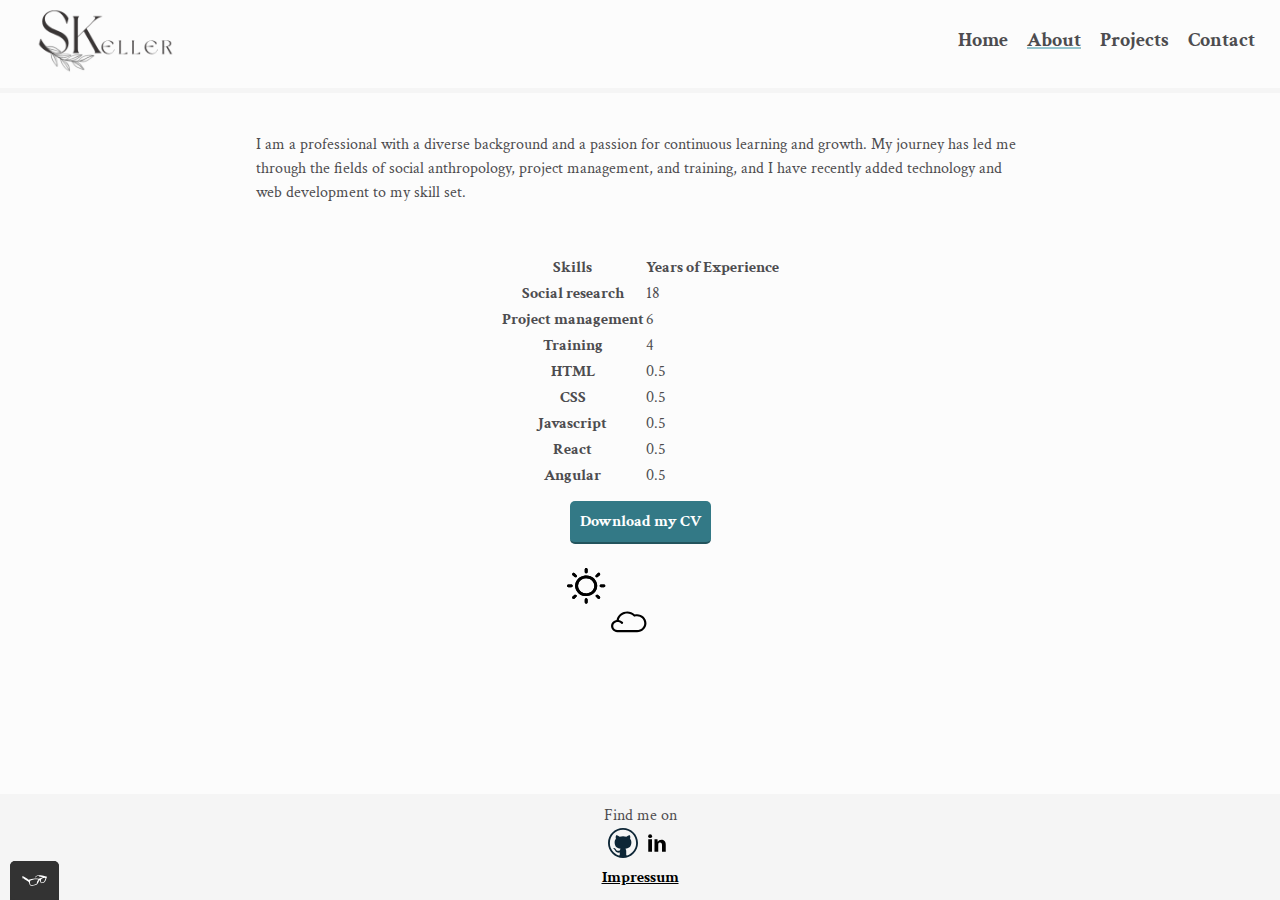
==== commit 8fda9521: "Updated impressum" ====
--- a/about.html
+++ b/about.html
@@ -174,6 +174,9 @@
         <img src="img/linkedin_icon.svg" alt="LinkedIn icon" />
       </a>
     </div>
+    <div>
+      <a href="impressum.html" role="menuitem" class="impressum-link">Impressum</a>
+    </div>
   </footer>
   <!--js source for accessibility checker-->
   <script src="js/tota11y.min.js"></script>
--- a/css/styles.css
+++ b/css/styles.css
@@ -434,9 +434,37 @@
   padding: 10px;
 }
 
+.impressum-link {
+  color: black;
+  padding-bottom: 10px;
+}
+
 /* RESPONSIVENESS */
 /* GRID */
-@media all and (max-width: 480px) {
+
+@media all and (max-width: 493px) {
+  .navigation-list {
+    display: flex;
+    flex-direction: column;
+  }
+
+  .grid {
+    grid-template-columns: 1fr;
+  }
+
+  .navigation-list__item {
+    font-size: 13px;
+  }
+}
+
+@media all and (min-width: 321px) and (max-width: 493px) {
+  .grid {
+    grid-template-columns: 1fr;
+  }
+
+}
+
+@media all and (max-width: 493px) {
   .grid {
     grid-template-columns: 1fr;
     grid-gap: 25px;
@@ -469,6 +497,17 @@
   }
 }
 
+@media all and (min-width: 494px) and (max-width: 541px) {
+  .grid {
+    grid-template-columns: 1fr;
+    grid-gap: 15px;
+  }
+
+  .navigation-list__item {
+    font-size: 14px;
+  }
+}
+
 @media all and (min-width: 481px) and (max-width: 768px) {
   .grid {
     grid-template-columns: 1fr 1fr;
@@ -501,7 +540,12 @@
   }
 }
 
-@media all and (min-width: 481px) and (max-width: 539px) {
+@media all and (min-width: 481px) and (max-width: 541px) {
+
+  .navigation-list__item {
+    font-size: 16px;
+  }
+
   .grid {
     grid-template-columns: 1fr;
     grid-gap: 15px;
@@ -531,9 +575,13 @@
     max-height: 350px;
     max-width: 350px;
   }
+
+
 }
 
 @media all and (max-width: 768px) {
+
+
   .page-header__item:first-child {
     flex-shrink: 1;
     flex-basis: auto;
@@ -542,6 +590,10 @@
   .grid__item:last-child {
     grid-column: auto / auto;
     grid-row: auto / auto;
+  }
+
+  .navigation-list--item {
+    margin-top: 16px;
   }
 
   .project-button {
@@ -565,11 +617,11 @@
 
 @media all and (min-width: 769px) and (max-width: 890px) {
   .navigation-list__item {
-    font-size: 15px;
+    font-size: 20px;
   }
 
   .navigation-list {
-    margin-top: 20px;
+    margin-top: 18px;
   }
 
   .grid {
@@ -577,6 +629,8 @@
     grid-gap: 20px;
   }
 }
+
+
 
 /* MAIN RESPONSIVENESS */
 /* PROFILE */
@@ -588,12 +642,12 @@
     max-width: 300px;
   }
 
-  .navigation-list__item {
-    font-size: 15px;
-  }
+  /* .navigation-list__item {
+    font-size: 16px;
+  }*/
 
   .navigation-list {
-    margin-top: 20px;
+    margin-top: 15px;
   }
 
   .header-img {
@@ -613,7 +667,7 @@
   }
 
   .navigation-list__item {
-    font-size: 13px;
+    font-size: 12px;
   }
 
   form {
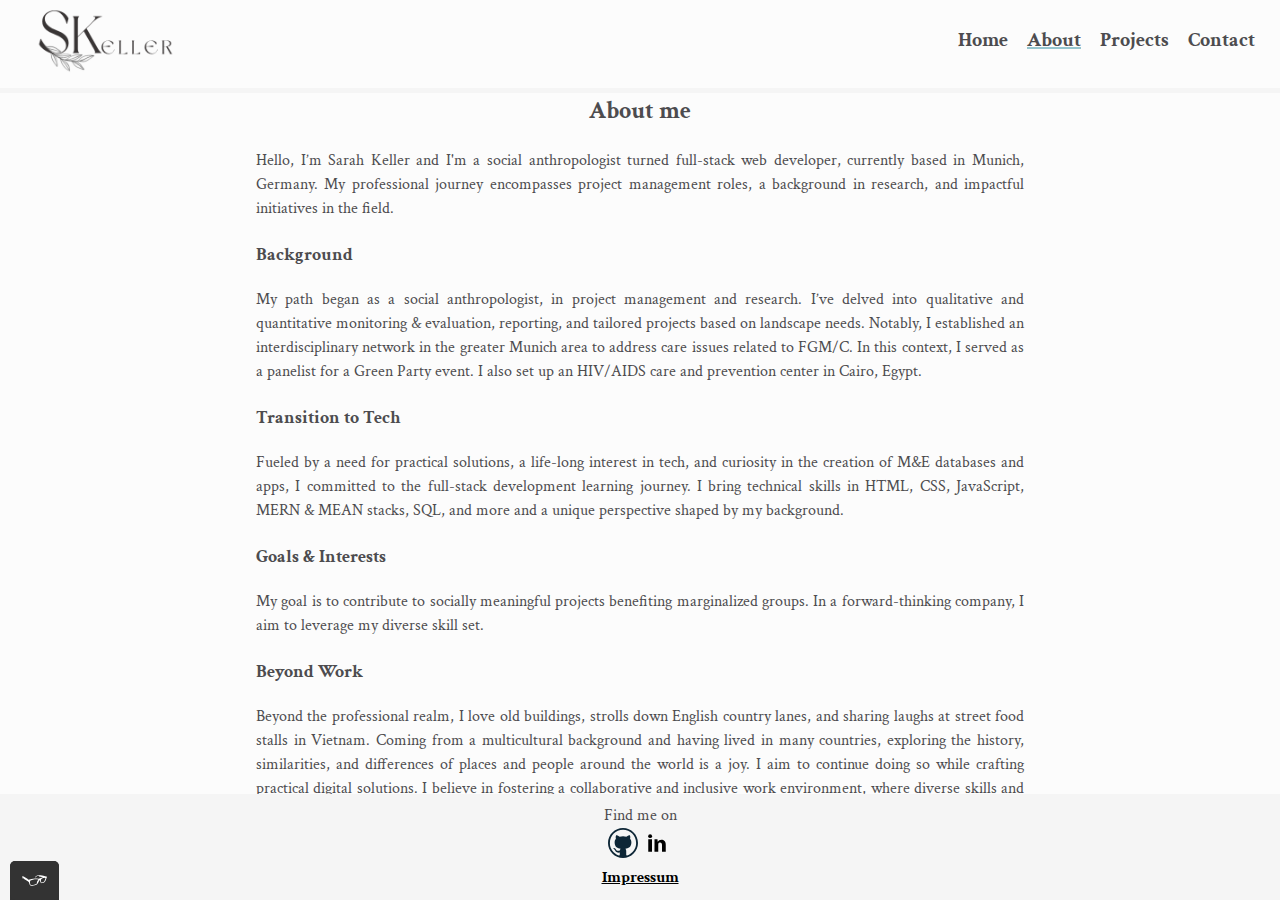
==== commit 96b597e7: "Updated casestudy page, css, aboutme & impressum" ====
--- a/about.html
+++ b/about.html
@@ -46,67 +46,52 @@
     <div class="main-about">
       <!-- <h1>About me</h1>-->
       <div class="main__about--about">
-        <p class="main__about--text">
-          I am a professional with a diverse background and a passion for continuous learning and growth. My journey has
-          led me through the fields of social anthropology, project management, and training, and I have recently added
-          technology and web development to my skill set.
-        </p>
+        <h2 class="about-header" style="text-align: center;">About me</h2>
+        <div class="about-container">
+          <p class="main__about--text">
+            Hello, I’m Sarah Keller and I'm a social anthropologist turned full-stack web developer, currently based in
+            Munich, Germany. My professional journey encompasses project management roles, a background in research, and
+            impactful initiatives in the field.
+          </p>
+          <h3>Background</h3>
+          <p class="main__about--text">
+            My path began as a social anthropologist, in project management and research. I’ve delved into qualitative
+            and
+            quantitative monitoring & evaluation, reporting, and tailored projects based on landscape needs. Notably, I
+            established an interdisciplinary network in the greater Munich area to address care issues related to FGM/C.
+            In this context, I served as a panelist for a Green Party event. I also set up an HIV/AIDS care and
+            prevention
+            center in Cairo, Egypt.
+          </p>
+          <h3>Transition to Tech</h3>
+          <p class="main__about--text">
+            Fueled by a need for practical solutions, a life-long interest in tech, and curiosity in the creation of M&E
+            databases and apps, I committed to the full-stack development learning journey. I bring technical skills in
+            HTML, CSS, JavaScript, MERN & MEAN stacks, SQL, and more and a unique perspective shaped by my
+            background.
+          </p>
+          <h3>Goals & Interests</h3>
+          <p class="main__about--text">
+            My goal is to contribute to socially meaningful projects benefiting marginalized groups. In a
+            forward-thinking
+            company, I aim to leverage my diverse skill set.
+          </p>
+          <h3>Beyond Work</h3>
+          <p class="main__about--text">
+            Beyond the professional realm, I love old buildings, strolls down English country lanes, and sharing laughs
+            at
+            street food stalls in Vietnam. Coming from a multicultural background and having lived in many countries,
+            exploring the history, similarities, and differences of places and people around the world is a joy. I aim
+            to
+            continue doing so while crafting practical digital solutions. I believe in fostering a collaborative and
+            inclusive work environment, where diverse skills and backgrounds converge to create something extraordinary.
+            Feel free to explore my work and contact me!
+          </p>
+        </div>
       </div>
       <br />
-      <!--TABLE-->
-      <table class="main__about--item">
-        <thead>
-          <tr>
-            <th scope="col">Skills</th>
-            <th scope="col">Years of Experience</th>
-            <!--<th scope="col">Level of Expertise</th>-->
-          </tr>
-        </thead>
-        <tbody>
-          <tr>
-            <th scope="row">Social research</th>
-            <td>18</td>
-            <!--<td>Advanced</td>-->
-          </tr>
-          <tr>
-            <th scope="row">Project management</th>
-            <td>6</td>
-            <!--<td>Intermediate</td>-->
-          </tr>
-          <tr>
-            <th scope="row">Training</th>
-            <td>4</td>
-            <!--- <td>Intermediate</td>-->
-          </tr>
-          <tr>
-            <th scope="row">HTML</th>
-            <td>0.5</td>
-            <!--- <td>Beginner</td>-->
-          </tr>
-          <tr>
-            <th scope="row">CSS</th>
-            <td>0.5</td>
-            <!--<td>Beginner</td>-->
-          </tr>
-          <tr>
-            <th scope="row">Javascript</th>
-            <td>0.5</td>
-            <!--<td>Beginner</td>-->
-          </tr>
-          <tr>
-            <th scope="row">React</th>
-            <td>0.5</td>
-            <!--<td>Beginner</td>-->
-          <tr>
-            <th scope="row">Angular</th>
-            <td>0.5</td>
-            <!--<td>Beginner</td>-->
-          </tr>
-          </tr>
-        </tbody>
-      </table>
       <div class="main__about--item button__cv">
-        <a href="assets/cv_skeller.pdf" class="button" download>Download my CV</a>
+        <a href="assets/Keller-Sarah-Resume.pdf" class="button" download>Download my CV</a>
       </div>
       <br />
       <div class="main__about--item-svg">
--- a/css/styles.css
+++ b/css/styles.css
@@ -163,15 +163,170 @@
   justify-content: center;
 }
 
+.about-container {
+  margin: auto;
+  text-align: justify;
+}
+
 .main__about--text {
-  margin-top: 40px;
-  margin-bottom: 25px;
+  margin-top: 20px;
+  margin-bottom: 20px;
 }
 
 /*svg {
   margin-top: 10px;
   margin-bottom: 10px;
 }*/
+
+/* Case Study section */
+/* Stage 1: Server-Side Development Section */
+
+
+.main-casestudy {
+  display: flex;
+  flex-direction: column;
+  align-items: center;
+  justify-content: center;
+}
+
+.cs-container {
+  display: flex;
+  flex-direction: column;
+  max-width: 65vw;
+  justify-content: center;
+  margin-top: 30px;
+}
+
+.cs-overview,
+.cs-purpose,
+.cs-objective,
+.cs-duration,
+.cs-tools,
+.cs-credits,
+.cs-server,
+.cs-client,
+.cs-end,
+.cs-results,
+.cs-challenges,
+.cs-future,
+.cs-retrospective {
+  margin-top: 15px;
+  margin-bottom: 15px;
+}
+
+.cs-end {
+  text-align: justify;
+}
+
+
+
+.table-container {
+  display: flex;
+  justify-content: center;
+  margin-top: 20px;
+  /* Adjust the top margin as needed */
+}
+
+.table-container table {
+  border-spacing: 10px;
+  /* Adjust the spacing between cells as needed */
+  border-collapse: separate;
+}
+
+.cs-server {
+  display: flex;
+  flex-direction: column;
+  align-items: center;
+  margin: 30px;
+  /* Adjust as needed for spacing between sections */
+
+}
+
+.restful {
+  margin-top: 15px;
+  margin-bottom: 20px;
+  text-align: justify;
+}
+
+.database {
+  display: flex;
+  justify-content: center;
+  margin-top: 20px;
+  margin-bottom: 20px;
+}
+
+.overview-list {
+  display: flex;
+  flex-direction: column;
+  justify-content: center;
+  align-items: center;
+  text-align: justify;
+  margin-left: auto;
+  margin-right: auto;
+}
+
+.credits-list {
+  display: flex;
+  flex-direction: column;
+  margin-left: 20px;
+  margin-top: 5px;
+}
+
+.cs-server img.postman {
+  margin-left: 20px;
+  /* Adjust as needed for spacing between image and text */
+}
+
+/* Stage 1: User Authentication Section */
+.cs-server img.jwt {
+  float: left;
+  /* Float to the left */
+  margin-right: 20px;
+  /* Adjust as needed for spacing between image and text */
+}
+
+.authen {
+  text-align: justify;
+}
+
+/* Stage 2: Client-Side Development Section */
+.cs-client {
+  margin: 30px;
+  /* Adjust as needed for spacing between sections */
+  overflow: hidden;
+  /* Clear the float from the images */
+  text-align: justify;
+}
+
+.clientside {
+  margin-top: 20px;
+  margin-bottom: 50px;
+}
+
+.cs-client img {
+  max-width: 40%;
+  /* Adjust as needed for image width */
+  height: auto;
+}
+
+.cs-client img.reactmobile {
+  float: right;
+  /* Float to the right */
+  margin-left: 20px;
+  /* Adjust as needed for spacing between image and text */
+  margin-top: -60px;
+  margin-bottom: 30px;
+}
+
+/* Centered images */
+
+.cs-angular {
+  margin-top: 50px;
+}
+
+.centered {
+  margin-top: -40px;
+}
 
 .main-work {
   display: flex;
--- a/css/style.production.css
+++ b/css/style.production.css
@@ -36,7 +36,7 @@
   background-color: #fcfcfc;
   color: #4d4c4f;
   font-size: 16px;
-  font-family: tajawal, sans-serif;
+  font-family: 'Crimson Text', serif;
   line-height: 1.5;
   -webkit-box-orient: vertical;
   -webkit-box-direction: normal;
@@ -70,8 +70,8 @@
   display: -ms-flexbox;
   display: flex;
   width: 100%;
-  padding: 20px;
-  border-bottom: 3px solid #f5f5f5;
+  padding: 5px;
+  border-bottom: 5px solid #f5f5f5;
   background-color: #fcfcfc;
 }
 
@@ -97,7 +97,9 @@
 
 .navigation-list {
   list-style-type: none;
-  font-size: 18px;
+  margin-top: 20px;
+  margin-right: 20px;
+  /*font-size: 18px;*/
 }
 
 .navigation-list li {
@@ -105,8 +107,17 @@
   margin-left: 15px;
 }
 
+.navigation-list__item {
+  font-weight: bold;
+  font-size: 20px;
+  text-decoration: none;
+  color: #4d4c4f;
+
+}
+
 .navigation-list__item--active {
-  text-decoration: none;
+  -webkit-text-decoration: underline #95c5ce;
+  text-decoration: underline #95c5ce;
 }
 
 /* MAIN CONTENT RULES */
@@ -178,16 +189,144 @@
   justify-content: center;
 }
 
+.main__about--about {
+  display: -webkit-box;
+  display: -ms-flexbox;
+  display: flex;
+  -webkit-box-orient: vertical;
+  -webkit-box-direction: normal;
+  -ms-flex-direction: column;
+  flex-direction: column;
+  max-width: 60vw;
+  -webkit-box-pack: center;
+  -ms-flex-pack: center;
+  justify-content: center;
+}
+
+.about-container {
+  margin: auto;
+  text-align: justify;
+}
+
 .main__about--text {
-  margin-top: 40px;
-}
-
-svg {
+  margin-top: 20px;
+  margin-bottom: 20px;
+}
+
+/*svg {
   margin-top: 10px;
   margin-bottom: 10px;
-}
-
-.main-work {
+}*/
+
+/* Case Study section */
+/* Stage 1: Server-Side Development Section */
+
+
+.main-casestudy {
+  display: -webkit-box;
+  display: -ms-flexbox;
+  display: flex;
+  -webkit-box-orient: vertical;
+  -webkit-box-direction: normal;
+  -ms-flex-direction: column;
+  flex-direction: column;
+  -webkit-box-align: center;
+  -ms-flex-align: center;
+  align-items: center;
+  -webkit-box-pack: center;
+  -ms-flex-pack: center;
+  justify-content: center;
+}
+
+.cs-container {
+  display: -webkit-box;
+  display: -ms-flexbox;
+  display: flex;
+  -webkit-box-orient: vertical;
+  -webkit-box-direction: normal;
+  -ms-flex-direction: column;
+  flex-direction: column;
+  max-width: 65vw;
+  -webkit-box-pack: center;
+  -ms-flex-pack: center;
+  justify-content: center;
+  margin-top: 30px;
+}
+
+.cs-overview,
+.cs-purpose,
+.cs-objective,
+.cs-duration,
+.cs-tools,
+.cs-credits,
+.cs-server,
+.cs-client,
+.cs-end,
+.cs-results,
+.cs-challenges,
+.cs-future,
+.cs-retrospective {
+  margin-top: 15px;
+  margin-bottom: 15px;
+}
+
+.cs-end {
+  text-align: justify;
+}
+
+
+
+.table-container {
+  display: -webkit-box;
+  display: -ms-flexbox;
+  display: flex;
+  -webkit-box-pack: center;
+  -ms-flex-pack: center;
+  justify-content: center;
+  margin-top: 20px;
+  /* Adjust the top margin as needed */
+}
+
+.table-container table {
+  border-spacing: 10px;
+  /* Adjust the spacing between cells as needed */
+  border-collapse: separate;
+}
+
+.cs-server {
+  display: -webkit-box;
+  display: -ms-flexbox;
+  display: flex;
+  -webkit-box-orient: vertical;
+  -webkit-box-direction: normal;
+  -ms-flex-direction: column;
+  flex-direction: column;
+  -webkit-box-align: center;
+  -ms-flex-align: center;
+  align-items: center;
+  margin: 30px;
+  /* Adjust as needed for spacing between sections */
+
+}
+
+.restful {
+  margin-top: 15px;
+  margin-bottom: 20px;
+  text-align: justify;
+}
+
+.database {
+  display: -webkit-box;
+  display: -ms-flexbox;
+  display: flex;
+  -webkit-box-pack: center;
+  -ms-flex-pack: center;
+  justify-content: center;
+  margin-top: 20px;
+  margin-bottom: 20px;
+}
+
+.overview-list {
   display: -webkit-box;
   display: -ms-flexbox;
   display: flex;
@@ -198,6 +337,93 @@
   -webkit-box-pack: center;
   -ms-flex-pack: center;
   justify-content: center;
+  -webkit-box-align: center;
+  -ms-flex-align: center;
+  align-items: center;
+  text-align: justify;
+  margin-left: auto;
+  margin-right: auto;
+}
+
+.credits-list {
+  display: -webkit-box;
+  display: -ms-flexbox;
+  display: flex;
+  -webkit-box-orient: vertical;
+  -webkit-box-direction: normal;
+  -ms-flex-direction: column;
+  flex-direction: column;
+  margin-left: 20px;
+  margin-top: 5px;
+}
+
+.cs-server img.postman {
+  margin-left: 20px;
+  /* Adjust as needed for spacing between image and text */
+}
+
+/* Stage 1: User Authentication Section */
+.cs-server img.jwt {
+  float: left;
+  /* Float to the left */
+  margin-right: 20px;
+  /* Adjust as needed for spacing between image and text */
+}
+
+.authen {
+  text-align: justify;
+}
+
+/* Stage 2: Client-Side Development Section */
+.cs-client {
+  margin: 30px;
+  /* Adjust as needed for spacing between sections */
+  overflow: hidden;
+  /* Clear the float from the images */
+  text-align: justify;
+}
+
+.clientside {
+  margin-top: 20px;
+  margin-bottom: 50px;
+}
+
+.cs-client img {
+  max-width: 40%;
+  /* Adjust as needed for image width */
+  height: auto;
+}
+
+.cs-client img.reactmobile {
+  float: right;
+  /* Float to the right */
+  margin-left: 20px;
+  /* Adjust as needed for spacing between image and text */
+  margin-top: -60px;
+  margin-bottom: 30px;
+}
+
+/* Centered images */
+
+.cs-angular {
+  margin-top: 50px;
+}
+
+.centered {
+  margin-top: -40px;
+}
+
+.main-work {
+  display: -webkit-box;
+  display: -ms-flexbox;
+  display: flex;
+  -webkit-box-orient: vertical;
+  -webkit-box-direction: normal;
+  -ms-flex-direction: column;
+  flex-direction: column;
+  -webkit-box-pack: center;
+  -ms-flex-pack: center;
+  justify-content: center;
 }
 
 .main-contact {
@@ -244,9 +470,9 @@
   .grid {
     display: -ms-grid;
     display: grid;
-    -ms-grid-columns: 1fr 15px 1fr 15px 1fr;
+    -ms-grid-columns: 1fr 35px 1fr 35px 1fr;
     grid-template-columns: 1fr 1fr 1fr;
-    grid-gap: 15px;
+    grid-gap: 35px;
     margin: 30px;
     margin-top: 40px;
   }
@@ -255,10 +481,105 @@
     background-color: #f5f5f5;
     width: auto;
     min-height: auto;
+    max-height: -webkit-fit-content;
+    max-height: -moz-fit-content;
+    max-height: fit-content;
     margin: 0;
+    -webkit-box-shadow: 0px 0px 20px rgba(36, 36, 36, 0.4);
+    box-shadow: 0px 0px 20px rgba(36, 36, 36, 0.4);
+    -webkit-transition: -webkit-transform 0.2s, -webkit-box-shadow 0.2s;
+    transition: -webkit-transform 0.2s, -webkit-box-shadow 0.2s;
+    -o-transition: transform 0.2s, box-shadow 0.2s;
+    transition: transform 0.2s, box-shadow 0.2s;
+    transition: transform 0.2s, box-shadow 0.2s, -webkit-transform 0.2s, -webkit-box-shadow 0.2s;
+    border-radius: 10px;
+    display: -webkit-box;
+    display: -ms-flexbox;
+    display: flex;
+    /*justify-content: flex-end;*/
+    -webkit-box-pack: justify;
+    -ms-flex-pack: justify;
+    justify-content: space-between;
+    -webkit-box-orient: vertical;
+    -webkit-box-direction: normal;
+    -ms-flex-direction: column;
+    flex-direction: column;
+    position: relative;
+  }
+
+  .grid__item_p {
+    padding-top: 20px;
+    padding-left: 20px;
+    padding-right: 20px;
+    text-align: justify;
+
+  }
+
+  .grid__item_a {
+    padding-left: 20px;
+    padding-right: 20px;
+    text-decoration: none;
+    margin-bottom: 10px;
+  }
+
+  .button-container {
+    display: -webkit-box;
+    display: -ms-flexbox;
+    display: flex;
+    -webkit-box-pack: center;
+    -ms-flex-pack: center;
+    justify-content: center;
+    width: 100%;
+    padding: 20px;
+  }
+
+  .project-button {
+    background-color: rgb(231, 230, 229);
+    -webkit-box-shadow: 0px 5px 20px rgba(68, 65, 65, 0.5);
+    box-shadow: 0px 5px 20px rgba(68, 65, 65, 0.5);
+    color: #4d4c4f;
+  }
+
+  .grid__item:hover {
+    -webkit-transform: translateY(-10px);
+    -ms-transform: translateY(-10px);
+    transform: translateY(-10px);
+    /* Move the card up on hover */
+    -webkit-box-shadow: 0px 5px 20px rgba(0, 0, 0, 0.3);
+    box-shadow: 0px 5px 20px rgba(0, 0, 0, 0.3);
+    /* Increase shadow for illumination */
   }
 
   .event-img {
+    /*display: grid;*/
+    place-items: center;
+    /*margin: auto;*/
+    background-color: #f5f5f5;
+    max-width: 100%;
+    max-height: 100%;
+    /*margin: auto;*/
+    -o-object-fit: cover;
+    object-fit: cover;
+    border-top-right-radius: 10px;
+    border-top-left-radius: 10px;
+
+  }
+
+  .chirp-img {
+    place-items: center;
+    /*margin: auto;*/
+    background-color: #f5f5f5;
+    max-width: 100%;
+    max-height: 100%;
+    margin: auto;
+    -o-object-fit: cover;
+    object-fit: cover;
+    border-top-right-radius: 10px;
+    border-top-left-radius: 10px;
+
+  }
+
+  .mFlix-angular-img {
     display: -ms-grid;
     display: grid;
     place-items: center;
@@ -269,32 +590,8 @@
     margin: auto;
     -o-object-fit: cover;
     object-fit: cover;
-  }
-
-  .chirp-img {
-    display: -ms-grid;
-    display: grid;
-    place-items: center;
-    /*margin: auto;*/
-    background-color: #f5f5f5;
-    max-width: 100%;
-    max-height: 45%;
-    margin: auto;
-    -o-object-fit: cover;
-    object-fit: cover;
-  }
-
-  .mFlix-angular-img {
-    display: -ms-grid;
-    display: grid;
-    place-items: center;
-    /*margin: auto;*/
-    background-color: #f5f5f5;
-    max-width: 100%;
-    max-height: 45%;
-    margin: auto;
-    -o-object-fit: cover;
-    object-fit: cover;
+    border-top-right-radius: 10px;
+    border-top-left-radius: 10px;
   }
 
   .mFlix-react-img {
@@ -304,10 +601,12 @@
     /*margin: auto;*/
     background-color: #f5f5f5;
     max-width: 100%;
-    max-height: 45%;
+    max-height: 100%;
     margin: auto;
     -o-object-fit: cover;
     object-fit: cover;
+    border-top-right-radius: 10px;
+    border-top-left-radius: 10px;
   }
 
   .flix-api-img {
@@ -317,10 +616,12 @@
     /*margin: auto;*/
     background-color: #f5f5f5;
     max-width: 100%;
-    max-height: 45%;
+    max-height: 100%;
     margin: auto;
     -o-object-fit: cover;
     object-fit: cover;
+    border-top-right-radius: 10px;
+    border-top-left-radius: 10px;
   }
 
   .pokedex-img {
@@ -330,21 +631,30 @@
     /*margin: auto;*/
     background-color: #f5f5f5;
     max-width: 100%;
-    max-height: 45%;
+    max-height: 100%;
     margin: auto;
     -o-object-fit: cover;
     object-fit: cover;
+    border-top-right-radius: 10px;
+    border-top-left-radius: 10px;
   }
 }
 
 /* BUTTONS AND LINKS */
+
+.footer__icon:visited {
+  color: white;
+  text-decoration: none;
+}
+
 a {
   color: #337986;
-}
-
-a:visited {
-  color: #c96d7c;
-}
+  font-weight: bold;
+}
+
+/*a:visited {
+  color: var(--visited-color);
+}*/
 
 a:hover,
 a:focus {
@@ -396,18 +706,24 @@
 .contact-p {
   font-style: italic;
   margin-top: 7px;
-}
-
-#contact-msg,
-#contact-email,
-#contact-tel {
+  text-align: center;
+}
+
+#contact-email {
   height: 35px;
   width: 100%;
   resize: none;
 }
 
+#contact-msg {
+  height: 60px;
+  width: 100%;
+  resize: none;
+}
+
 #contact-submit {
-  padding: 5px;
+  margin-top: 10px;
+  padding: 10px;
   -webkit-box-shadow: inset;
   box-shadow: inset;
   background-color: #337986;
@@ -436,13 +752,64 @@
   padding: 10px;
 }
 
+.impressum-link {
+  color: black;
+  padding-bottom: 10px;
+}
+
 /* RESPONSIVENESS */
 /* GRID */
-@media all and (max-width: 480px) {
+
+@media all and (max-width: 493px) {
+  .navigation-list {
+    display: -webkit-box;
+    display: -ms-flexbox;
+    display: flex;
+    -webkit-box-orient: vertical;
+    -webkit-box-direction: normal;
+    -ms-flex-direction: column;
+    flex-direction: column;
+  }
+
   .grid {
     -ms-grid-columns: 1fr;
     grid-template-columns: 1fr;
-    grid-gap: 10px;
+  }
+
+  .navigation-list__item {
+    font-size: 13px;
+  }
+}
+
+@media all and (min-width: 321px) and (max-width: 493px) {
+  .grid {
+    -ms-grid-columns: 1fr;
+    grid-template-columns: 1fr;
+  }
+
+}
+
+@media all and (max-width: 493px) {
+  .grid {
+    -ms-grid-columns: 1fr;
+    grid-template-columns: 1fr;
+    grid-gap: 25px;
+  }
+
+  /*.project-button {
+    flex-shrink: 1;
+    flex-basis: auto;
+  }*/
+
+  .grid__item_p {
+    font-size: 12px;
+  }
+
+  .project-button {
+    font-size: 12px;
+    padding: 5px;
+    margin-top: 10px;
+    margin-bottom: 10px;
   }
 
   .profile__container {
@@ -466,11 +833,37 @@
   }
 }
 
+@media all and (min-width: 494px) and (max-width: 541px) {
+  .grid {
+    -ms-grid-columns: 1fr;
+    grid-template-columns: 1fr;
+    grid-gap: 15px;
+  }
+
+  .navigation-list__item {
+    font-size: 14px;
+  }
+}
+
 @media all and (min-width: 481px) and (max-width: 768px) {
   .grid {
-    -ms-grid-columns: 1fr 15px 1fr;
+    -ms-grid-columns: 1fr 25px 1fr;
     grid-template-columns: 1fr 1fr;
-    grid-gap: 15px;
+    grid-gap: 25px;
+  }
+
+  .grid__item_p {
+    padding-top: 10px;
+    padding-left: 10px;
+    padding-right: 10px;
+    font-size: 14px;
+  }
+
+  .project-button {
+    font-size: 16px;
+    padding: 10px;
+    margin-top: 10px;
+    margin-bottom: 10px;
   }
 
   .profile__container {
@@ -490,7 +883,54 @@
   }
 }
 
+@media all and (min-width: 481px) and (max-width: 541px) {
+
+  .navigation-list__item {
+    font-size: 16px;
+  }
+
+  .grid {
+    -ms-grid-columns: 1fr;
+    grid-template-columns: 1fr;
+    grid-gap: 15px;
+  }
+
+  .grid__item_p {
+    padding-top: 10px;
+    padding-left: 10px;
+    padding-right: 10px;
+    font-size: 14px;
+  }
+
+  .project-button {
+    font-size: 14px;
+    padding: 8px;
+    margin-top: 8px;
+    margin-bottom: 8px;
+  }
+
+  .profile__container {
+    display: -webkit-box;
+    display: -ms-flexbox;
+    display: flex;
+    -webkit-box-orient: vertical;
+    -webkit-box-direction: normal;
+    -ms-flex-direction: column;
+    flex-direction: column;
+  }
+
+  .profile__portrait {
+    margin: 0 auto;
+    max-height: 350px;
+    max-width: 350px;
+  }
+
+
+}
+
 @media all and (max-width: 768px) {
+
+
   .page-header__item:first-child {
     -ms-flex-negative: 1;
     flex-shrink: 1;
@@ -503,6 +943,14 @@
     grid-row: auto / auto;
   }
 
+  .navigation-list--item {
+    margin-top: 16px;
+  }
+
+  .project-button {
+    font-size: 12px;
+  }
+
   h1 {
     font-size: 22.5px;
   }
@@ -512,20 +960,51 @@
     text-align: justify;
   }
 
-  svg {
+  /*svg {
     width: 100%;
     height: auto;
-  }
-}
+  }*/
+}
+
+@media all and (min-width: 769px) and (max-width: 890px) {
+  .navigation-list__item {
+    font-size: 20px;
+  }
+
+  .navigation-list {
+    margin-top: 18px;
+  }
+
+  .grid {
+    -ms-grid-columns: 1fr 20px 1fr;
+    grid-template-columns: 1fr 1fr;
+    grid-gap: 20px;
+  }
+}
+
+
 
 /* MAIN RESPONSIVENESS */
 /* PROFILE */
 
-@media all and (min-width: 320px) and (max-width: 480px) {
+@media all and (min-width: 320px) and (max-width: 538px) {
   .profile__portrait {
     margin: 0 auto;
     max-height: 300px;
     max-width: 300px;
+  }
+
+  /* .navigation-list__item {
+    font-size: 16px;
+  }*/
+
+  .navigation-list {
+    margin-top: 15px;
+  }
+
+  .header-img {
+    -ms-flex-negative: 1;
+    flex-shrink: 1;
   }
 }
 
@@ -540,6 +1019,10 @@
     padding: 10px;
   }
 
+  .navigation-list__item {
+    font-size: 12px;
+  }
+
   form {
     width: -webkit-max-content;
     width: -moz-max-content;
@@ -558,7 +1041,18 @@
 
 @media all and (max-width: 992px) {}
 
-@media all and (max-width: 1200px) {}
+@media all and (max-width: 1200px) {
+
+  .chirp-img,
+  .flix-api-img,
+  .mFlix-angular-img,
+  .mFlix-react-img,
+  .pokedex-img {
+    border-top-right-radius: 10px;
+    border-top-left-radius: 10px;
+  }
+
+}
 
 /* KEYFRAMES */
 
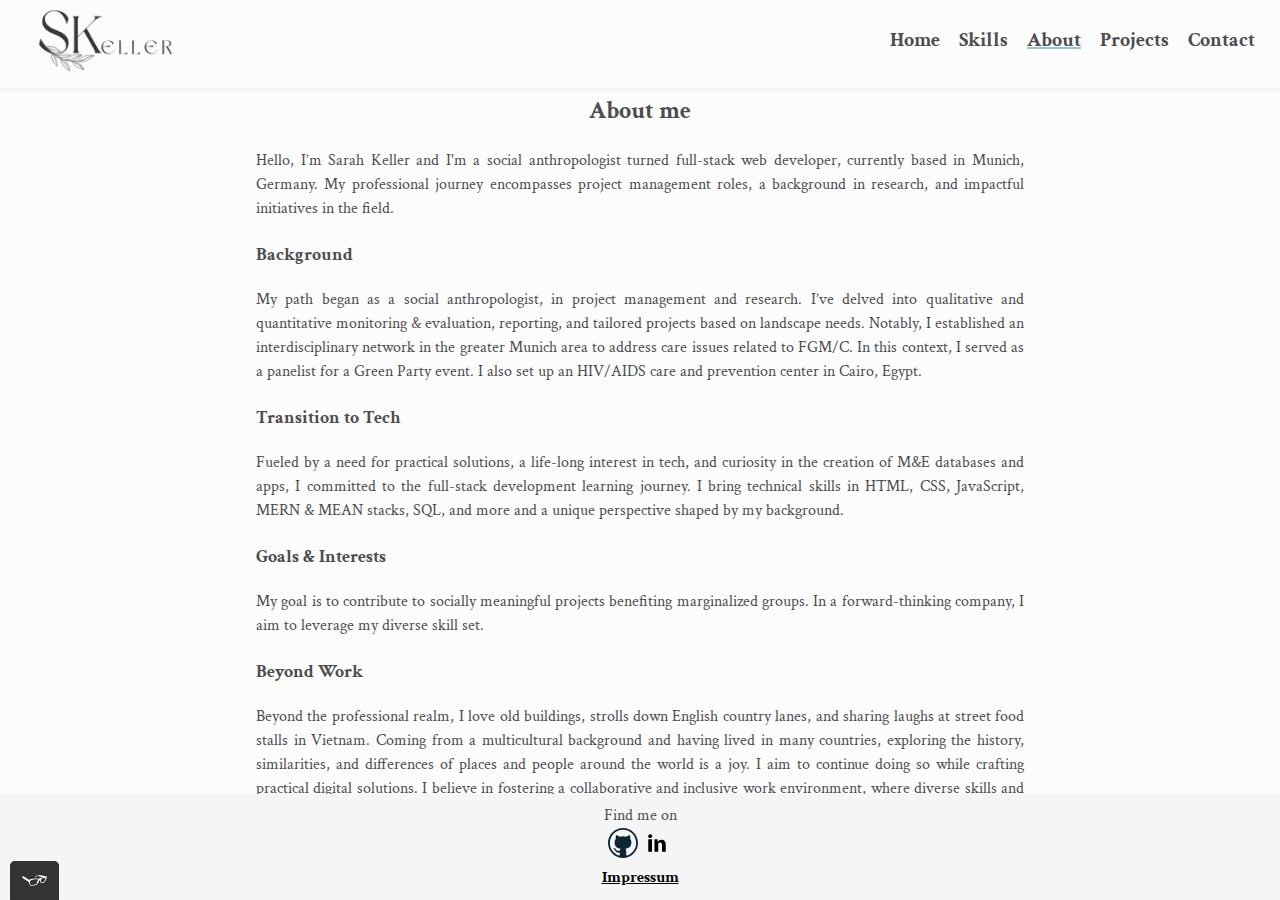
==== commit 0906b90c: "Added skill.html" ====
--- a/about.html
+++ b/about.html
@@ -28,6 +28,9 @@
         <li role="presentation">
           <a href="index.html" role="menuitem" class="navigation-list__item">Home
           </a>
+        </li>
+        <li role="presentation">
+          <a href="skills.html" role="menuitem" class="navigation-list__item navigation-list__item">Skills</a>
         </li>
         <li role="presentation">
           <a href="about.html" role="menuitem" class="navigation-list__item navigation-list__item--active">About</a>
@@ -152,10 +155,10 @@
     <!-- <a href="mailto:sarah29.84@gmail.com?cc=smaugkeller@gmail.com">Contact me</a>-->
     <p>Find me on</p>
     <div class="social-media">
-      <a class="footer__icon" href="https://github.com/keylan1">
+      <a class="footer__icon" target="_blank" href="https://github.com/keylan1">
         <img src="img/github_icon.svg"
           alt="Github icon" /></a><!--<img src="img/twitter_icon.svg" alt="Twitter icon" />-->
-      <a class="footer__icon" href="https://www.linkedin.com/in/sarah-keller-77b59525/">
+      <a class="footer__icon" target="_blank" href="https://www.linkedin.com/in/sarah-keller-77b59525/">
         <img src="img/linkedin_icon.svg" alt="LinkedIn icon" />
       </a>
     </div>
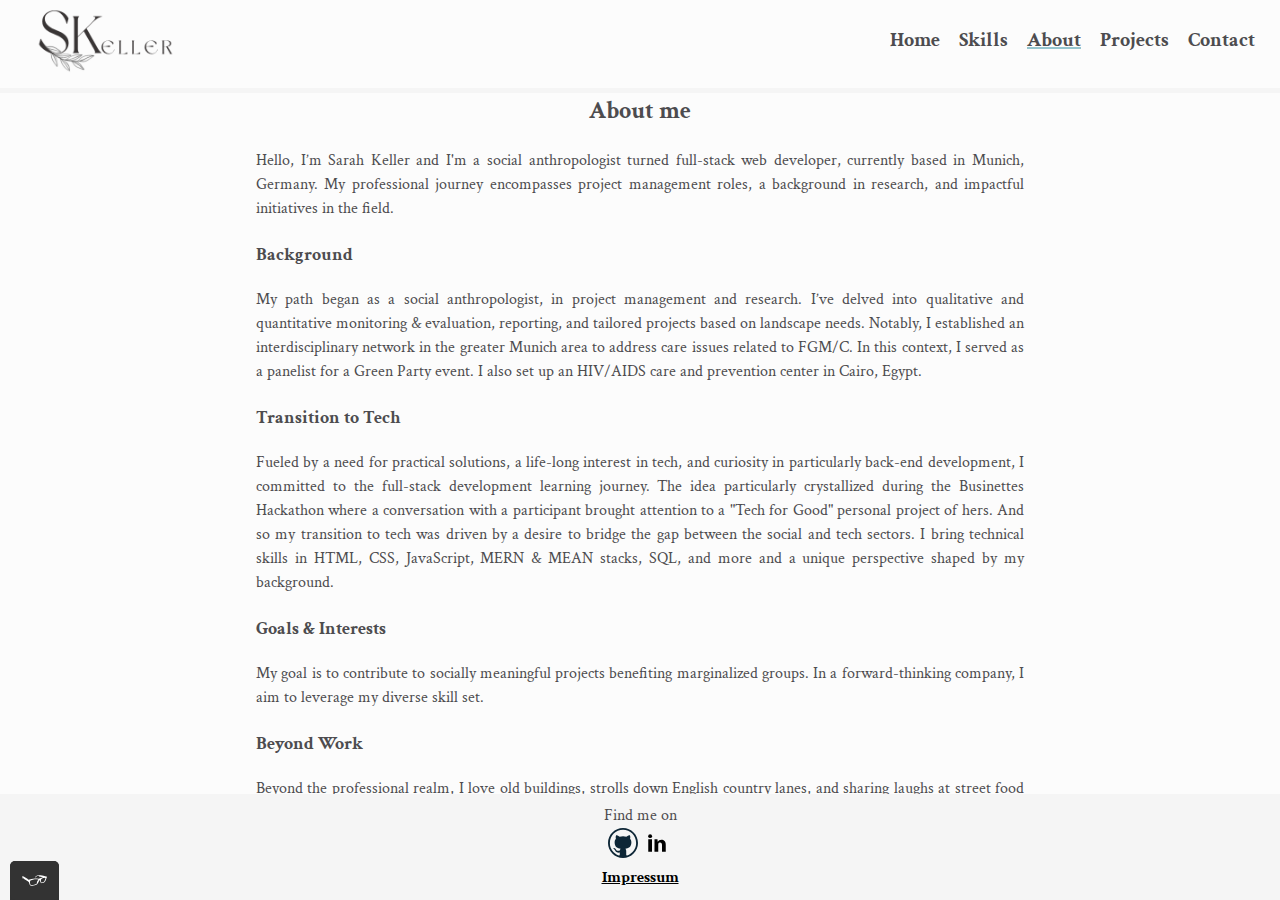
==== commit af8d1721: "Updated about and skills" ====
--- a/about.html
+++ b/about.html
@@ -68,8 +68,11 @@
           </p>
           <h3>Transition to Tech</h3>
           <p class="main__about--text">
-            Fueled by a need for practical solutions, a life-long interest in tech, and curiosity in the creation of M&E
-            databases and apps, I committed to the full-stack development learning journey. I bring technical skills in
+            Fueled by a need for practical solutions, a life-long interest in tech, and curiosity in particularly
+            back-end development, I committed to the full-stack development learning journey. The idea particularly
+            crystallized during the Businettes Hackathon where a conversation with a participant brought attention to a
+            "Tech for Good" personal project of hers. And so my transition to tech was driven by a desire to bridge the
+            gap between the social and tech sectors. I bring technical skills in
             HTML, CSS, JavaScript, MERN & MEAN stacks, SQL, and more and a unique perspective shaped by my
             background.
           </p>
